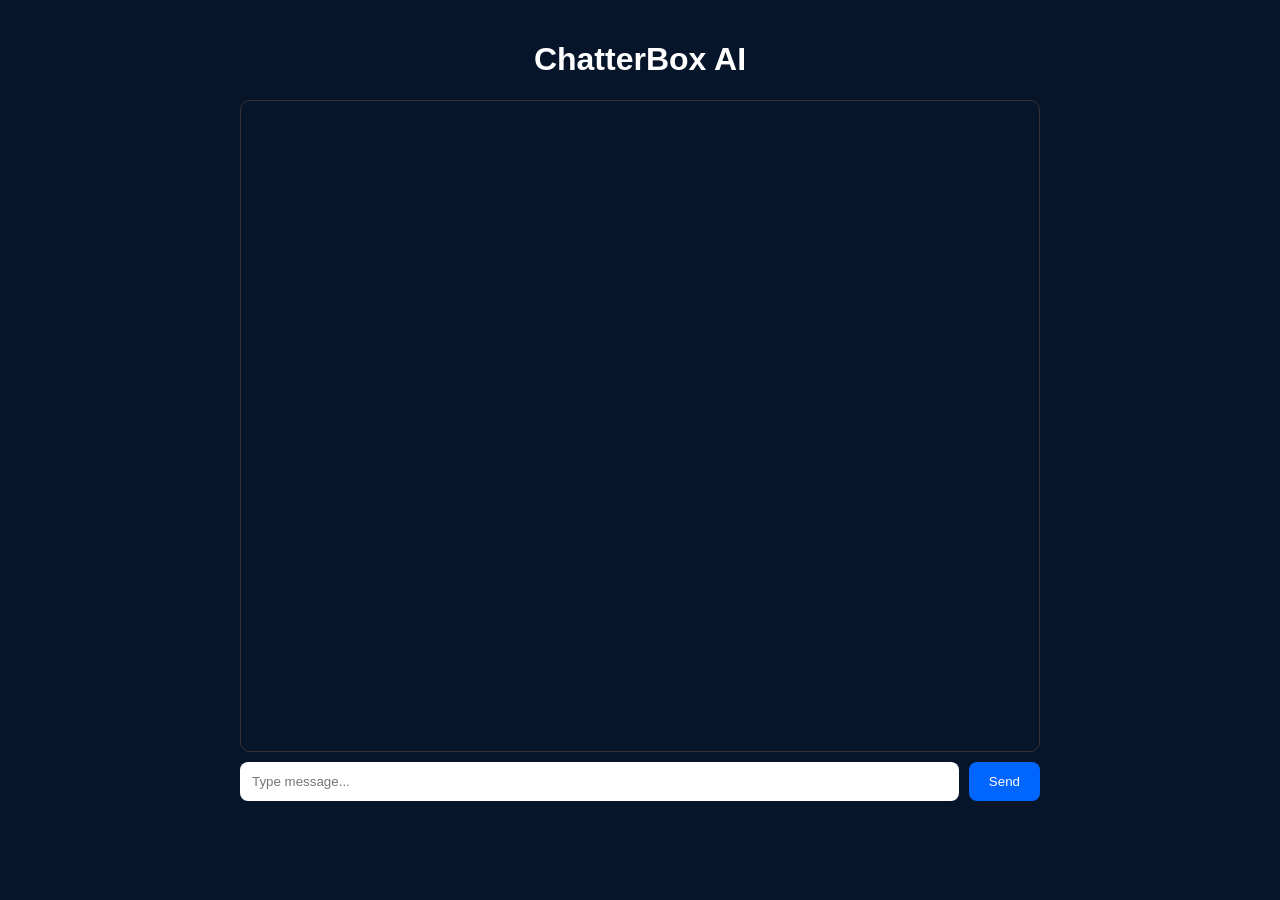
==== chat.html @ 8aa76545 "Update chat.html" ====
<!DOCTYPE html>
<html>
<head>
<meta charset="UTF-8">
<meta name="viewport" content="width=device-width, initial-scale=1.0">
<title>ChatterBox AI</title>

<style>
body{
background:#07152b;
font-family:Arial,sans-serif;
margin:0;
color:white;
}

.chat-container{
max-width:800px;
margin:auto;
padding:20px;
}

h1{
text-align:center;
}

#chatBox{
height:70vh;
overflow-y:auto;
border:1px solid #333;
padding:10px;
border-radius:10px;
margin-bottom:10px;
}

.message{
padding:10px;
margin:10px 0;
border-radius:10px;
}

.user{
background:#0066ff;
text-align:right;
}

.bot{
background:#222;
}

.input-area{
display:flex;
gap:10px;
}

input{
flex:1;
padding:12px;
border:none;
border-radius:8px;
}

button{
padding:12px 20px;
border:none;
background:#0066ff;
color:white;
border-radius:8px;
}
</style>
</head>

<body>

<div class="chat-container">

<h1>ChatterBox AI</h1>

<div id="chatBox"></div>

<div class="input-area">
<input id="userInput" placeholder="Type message...">
<button onclick="sendMessage()">Send</button>
</div>

</div>

<script>
async function sendMessage() {

let input = document.getElementById("userInput");
let text = input.value.trim();

if(text === "") return;

let chat = document.getElementById("chatBox");

chat.innerHTML += `
<div class="message user">${text}</div>
`;

input.value = "";

try {

const response = await fetch("/chat", {
method: "POST",
headers: {
"Content-Type": "application/json"
},
body: JSON.stringify({
message: text
})
});

const data = await response.json();

chat.innerHTML += `
<div class="message bot">${data.reply}</div>
`;

chat.scrollTop = chat.scrollHeight;

} catch(err) {

chat.innerHTML += `
<div class="message bot">
Error connecting to AI
</div>
`;

}

}
</script>

</body>
</html>
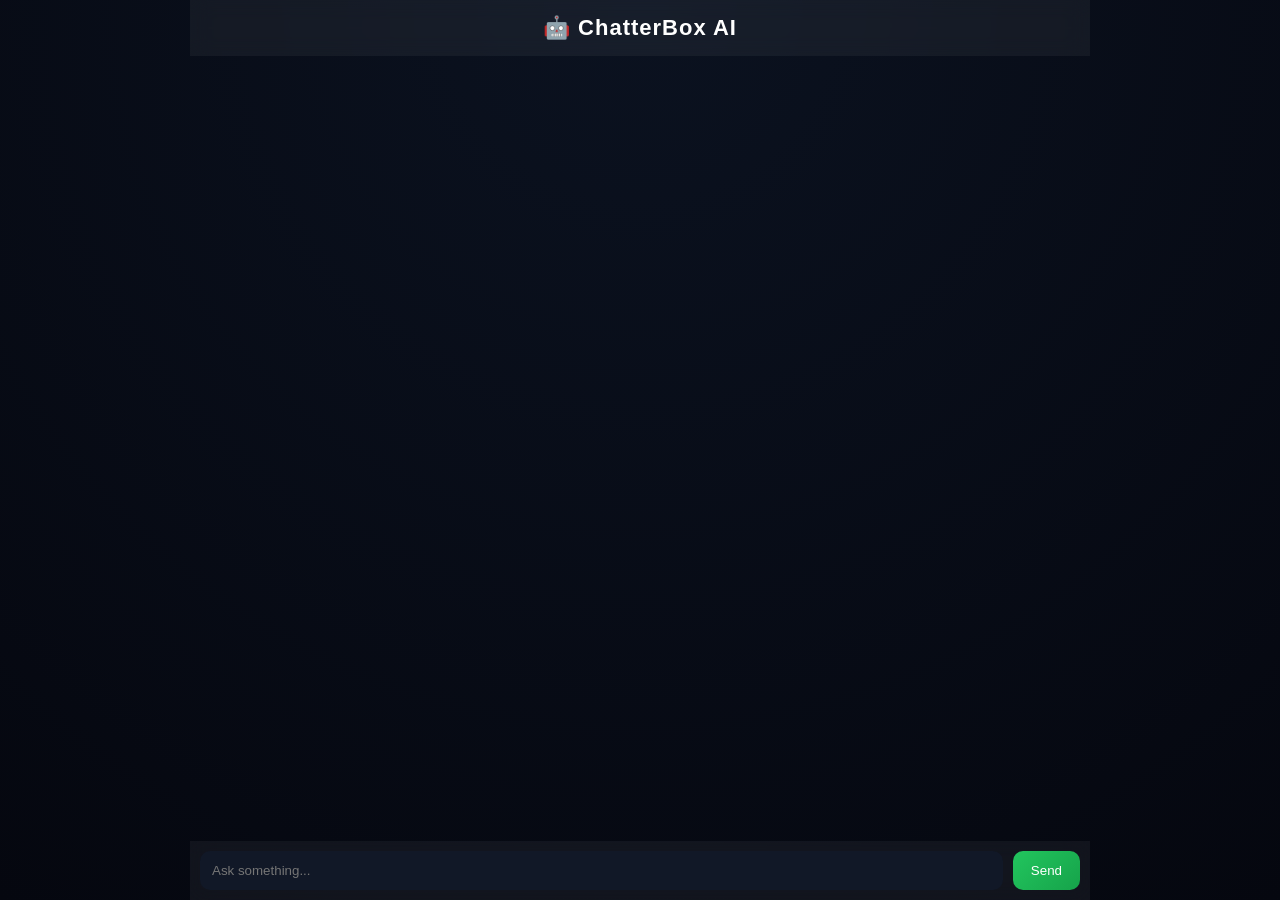
==== commit 876f6981: "Update chat.html" ====
--- a/chat.html
+++ b/chat.html
@@ -1,5 +1,5 @@
 <!DOCTYPE html>
-<html>
+<html lang="en">
 <head>
 <meta charset="UTF-8">
 <meta name="viewport" content="width=device-width, initial-scale=1.0">
@@ -7,127 +7,165 @@
 
 <style>
 body{
-background:#07152b;
-font-family:Arial,sans-serif;
 margin:0;
+font-family:Arial;
+background: radial-gradient(circle at top,#0b1220,#05070f);
 color:white;
+display:flex;
+justify-content:center;
+height:100vh;
 }
 
-.chat-container{
-max-width:800px;
-margin:auto;
-padding:20px;
+.app{
+width:100%;
+max-width:900px;
+display:flex;
+flex-direction:column;
+height:100vh;
 }
 
-h1{
+.header{
 text-align:center;
+padding:15px;
+font-size:22px;
+font-weight:bold;
+letter-spacing:1px;
+background: rgba(255,255,255,0.05);
+backdrop-filter: blur(10px);
 }
 
 #chatBox{
-height:70vh;
+flex:1;
 overflow-y:auto;
-border:1px solid #333;
-padding:10px;
-border-radius:10px;
-margin-bottom:10px;
+padding:15px;
+display:flex;
+flex-direction:column;
+gap:10px;
 }
 
-.message{
-padding:10px;
-margin:10px 0;
-border-radius:10px;
+.msg{
+max-width:75%;
+padding:12px 15px;
+border-radius:15px;
+animation: pop 0.2s ease;
+white-space:pre-wrap;
+}
+
+@keyframes pop{
+from{transform:scale(0.9);opacity:0;}
+to{transform:scale(1);opacity:1;}
 }
 
 .user{
-background:#0066ff;
-text-align:right;
+background: linear-gradient(135deg,#3b82f6,#2563eb);
+align-self:flex-end;
+border-bottom-right-radius:0;
 }
 
 .bot{
-background:#222;
+background: rgba(255,255,255,0.08);
+align-self:flex-start;
+border-bottom-left-radius:0;
 }
 
-.input-area{
+.inputArea{
 display:flex;
+padding:10px;
 gap:10px;
+background: rgba(255,255,255,0.05);
+backdrop-filter: blur(10px);
 }
 
 input{
 flex:1;
 padding:12px;
 border:none;
-border-radius:8px;
+border-radius:10px;
+outline:none;
+background:#111827;
+color:white;
 }
 
 button{
-padding:12px 20px;
+padding:12px 18px;
 border:none;
-background:#0066ff;
+border-radius:10px;
+background:linear-gradient(135deg,#22c55e,#16a34a);
 color:white;
-border-radius:8px;
+cursor:pointer;
+transition:0.2s;
+}
+
+button:active{
+transform:scale(0.95);
 }
 </style>
 </head>
 
 <body>
 
-<div class="chat-container">
+<div class="app">
 
-<h1>ChatterBox AI</h1>
+<div class="header">🤖 ChatterBox AI</div>
 
 <div id="chatBox"></div>
 
-<div class="input-area">
-<input id="userInput" placeholder="Type message...">
+<div class="inputArea">
+<input id="userInput" placeholder="Ask something..." />
 <button onclick="sendMessage()">Send</button>
 </div>
 
 </div>
 
 <script>
-async function sendMessage() {
+async function sendMessage(){
 
-let input = document.getElementById("userInput");
-let text = input.value.trim();
+let input=document.getElementById("userInput");
+let text=input.value.trim();
+if(text==="") return;
 
-if(text === "") return;
+let chat=document.getElementById("chatBox");
 
-let chat = document.getElementById("chatBox");
+// USER MESSAGE
+let userMsg=document.createElement("div");
+userMsg.className="msg user";
+userMsg.innerText=text;
+chat.appendChild(userMsg);
 
-chat.innerHTML += `
-<div class="message user">${text}</div>
-`;
+input.value="";
 
-input.value = "";
+// BOT LOADING
+let botMsg=document.createElement("div");
+botMsg.className="msg bot";
+botMsg.innerText="thinking...";
+chat.appendChild(botMsg);
 
-try {
+chat.scrollTop=chat.scrollHeight;
 
-const response = await fetch("/chat", {
-method: "POST",
-headers: {
-"Content-Type": "application/json"
-},
-body: JSON.stringify({
-message: text
-})
+try{
+
+const res=await fetch("/chat",{
+method:"POST",
+headers:{"Content-Type":"application/json"},
+body:JSON.stringify({message:text})
 });
 
-const data = await response.json();
+const data=await res.json();
 
-chat.innerHTML += `
-<div class="message bot">${data.reply}</div>
-`;
+// typing effect
+let reply=data.reply;
+botMsg.innerText="";
 
-chat.scrollTop = chat.scrollHeight;
+let i=0;
+let interval=setInterval(()=>{
+botMsg.innerText+=reply[i];
+i++;
+chat.scrollTop=chat.scrollHeight;
+if(i>=reply.length) clearInterval(interval);
+},15);
 
-} catch(err) {
-
-chat.innerHTML += `
-<div class="message bot">
-Error connecting to AI
-</div>
-`;
-
+}catch(err){
+botMsg.innerText="⚠ Server connection failed";
 }
 
 }
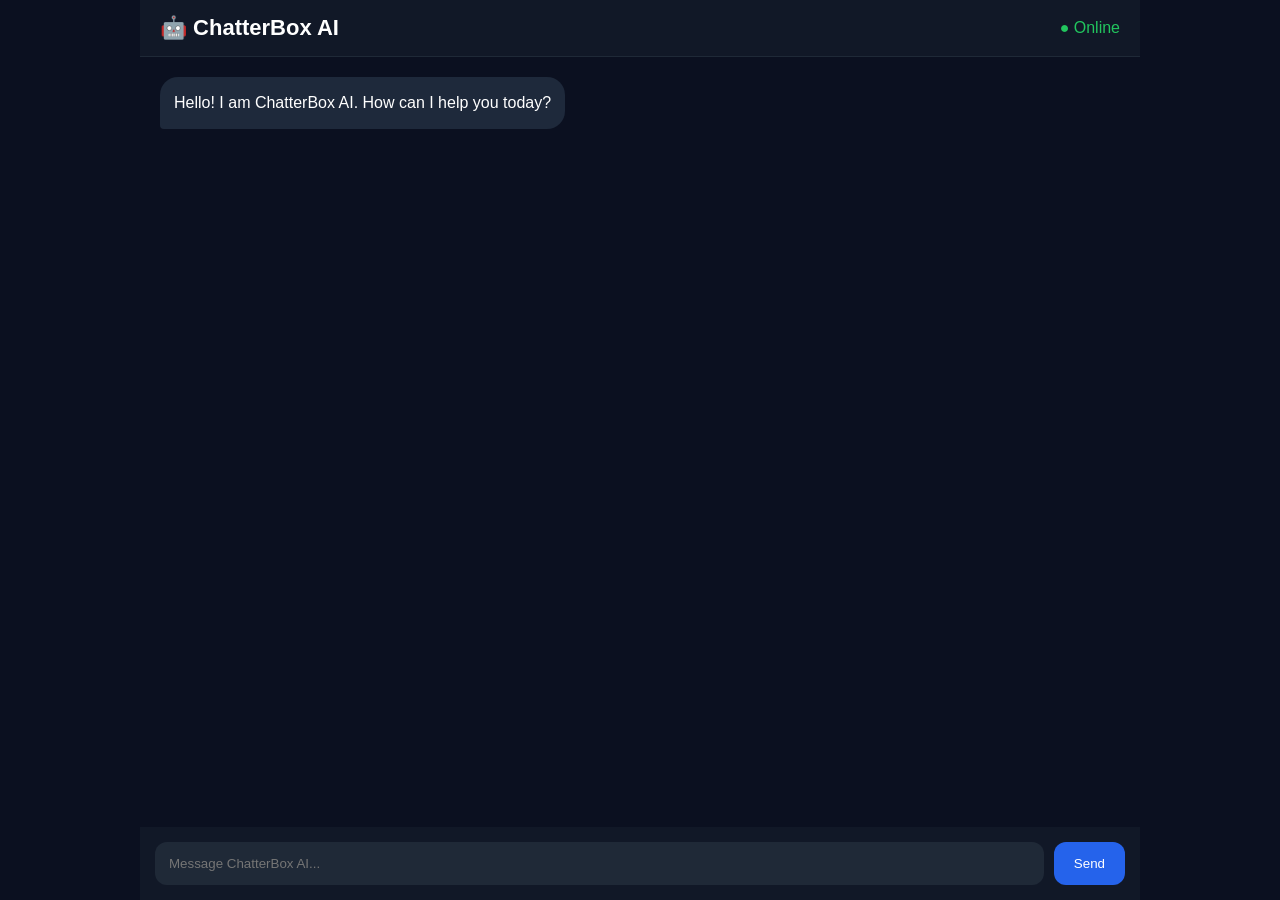
==== commit b825ba99: "Update chat.html" ====
--- a/chat.html
+++ b/chat.html
@@ -1,3 +1,4 @@
+
 <!DOCTYPE html>
 <html lang="en">
 <head>
@@ -6,98 +7,97 @@
 <title>ChatterBox AI</title>
 
 <style>
+*{
+margin:0;
+padding:0;
+box-sizing:border-box;
+font-family:Arial,sans-serif;
+}
+
 body{
-margin:0;
-font-family:Arial;
-background: radial-gradient(circle at top,#0b1220,#05070f);
+background:#0b1020;
 color:white;
-display:flex;
-justify-content:center;
 height:100vh;
 }
 
 .app{
-width:100%;
-max-width:900px;
 display:flex;
 flex-direction:column;
 height:100vh;
+max-width:1000px;
+margin:auto;
 }
 
 .header{
-text-align:center;
-padding:15px;
+display:flex;
+justify-content:space-between;
+align-items:center;
+padding:15px 20px;
+background:#111827;
+border-bottom:1px solid #1f2937;
+}
+
+.logo{
 font-size:22px;
 font-weight:bold;
-letter-spacing:1px;
-background: rgba(255,255,255,0.05);
-backdrop-filter: blur(10px);
+}
+
+.status{
+color:#22c55e;
 }
 
 #chatBox{
 flex:1;
 overflow-y:auto;
-padding:15px;
+padding:20px;
 display:flex;
 flex-direction:column;
-gap:10px;
+gap:12px;
 }
 
 .msg{
-max-width:75%;
-padding:12px 15px;
-border-radius:15px;
-animation: pop 0.2s ease;
-white-space:pre-wrap;
-}
-
-@keyframes pop{
-from{transform:scale(0.9);opacity:0;}
-to{transform:scale(1);opacity:1;}
+max-width:80%;
+padding:14px;
+line-height:1.5;
+word-wrap:break-word;
 }
 
 .user{
-background: linear-gradient(135deg,#3b82f6,#2563eb);
+background:linear-gradient(135deg,#2563eb,#7c3aed);
 align-self:flex-end;
-border-bottom-right-radius:0;
+border-radius:18px 18px 4px 18px;
 }
 
 .bot{
-background: rgba(255,255,255,0.08);
+background:#1e293b;
 align-self:flex-start;
-border-bottom-left-radius:0;
+border-radius:18px 18px 18px 4px;
 }
 
 .inputArea{
 display:flex;
-padding:10px;
 gap:10px;
-background: rgba(255,255,255,0.05);
-backdrop-filter: blur(10px);
+padding:15px;
+background:#111827;
 }
 
 input{
 flex:1;
-padding:12px;
+padding:14px;
 border:none;
-border-radius:10px;
 outline:none;
-background:#111827;
+border-radius:12px;
+background:#1f2937;
 color:white;
 }
 
 button{
-padding:12px 18px;
+padding:14px 20px;
 border:none;
-border-radius:10px;
-background:linear-gradient(135deg,#22c55e,#16a34a);
+border-radius:12px;
+background:#2563eb;
 color:white;
 cursor:pointer;
-transition:0.2s;
-}
-
-button:active{
-transform:scale(0.95);
 }
 </style>
 </head>
@@ -106,12 +106,19 @@
 
 <div class="app">
 
-<div class="header">🤖 ChatterBox AI</div>
+<div class="header">
+<div class="logo">🤖 ChatterBox AI</div>
+<div class="status">● Online</div>
+</div>
 
-<div id="chatBox"></div>
+<div id="chatBox">
+<div class="msg bot">
+Hello! I am ChatterBox AI. How can I help you today?
+</div>
+</div>
 
 <div class="inputArea">
-<input id="userInput" placeholder="Ask something..." />
+<input id="userInput" placeholder="Message ChatterBox AI...">
 <button onclick="sendMessage()">Send</button>
 </div>
 
@@ -120,55 +127,57 @@
 <script>
 async function sendMessage(){
 
-let input=document.getElementById("userInput");
-let text=input.value.trim();
-if(text==="") return;
+const input=document.getElementById("userInput");
+const text=input.value.trim();
 
-let chat=document.getElementById("chatBox");
+if(!text) return;
 
-// USER MESSAGE
-let userMsg=document.createElement("div");
-userMsg.className="msg user";
-userMsg.innerText=text;
-chat.appendChild(userMsg);
+const chat=document.getElementById("chatBox");
+
+chat.innerHTML += `
+<div class="msg user">${text}</div>
+`;
 
 input.value="";
 
-// BOT LOADING
-let botMsg=document.createElement("div");
-botMsg.className="msg bot";
-botMsg.innerText="thinking...";
-chat.appendChild(botMsg);
+const bot=document.createElement("div");
+bot.className="msg bot";
+bot.innerText="ChatterBox AI is thinking...";
+chat.appendChild(bot);
 
 chat.scrollTop=chat.scrollHeight;
 
 try{
 
-const res=await fetch("/chat",{
+const response=await fetch("/chat",{
 method:"POST",
-headers:{"Content-Type":"application/json"},
-body:JSON.stringify({message:text})
+headers:{
+"Content-Type":"application/json"
+},
+body:JSON.stringify({
+message:text
+})
 });
 
-const data=await res.json();
+const data=await response.json();
 
-// typing effect
-let reply=data.reply;
-botMsg.innerText="";
+bot.innerText=data.reply;
 
-let i=0;
-let interval=setInterval(()=>{
-botMsg.innerText+=reply[i];
-i++;
-chat.scrollTop=chat.scrollHeight;
-if(i>=reply.length) clearInterval(interval);
-},15);
+}catch(e){
 
-}catch(err){
-botMsg.innerText="⚠ Server connection failed";
+bot.innerText="⚠️ ChatterBox AI is currently busy. Please try again later.";
+
 }
 
+chat.scrollTop=chat.scrollHeight;
+
 }
+
+document.getElementById("userInput").addEventListener("keydown",function(e){
+if(e.key==="Enter"){
+sendMessage();
+}
+});
 </script>
 
 </body>
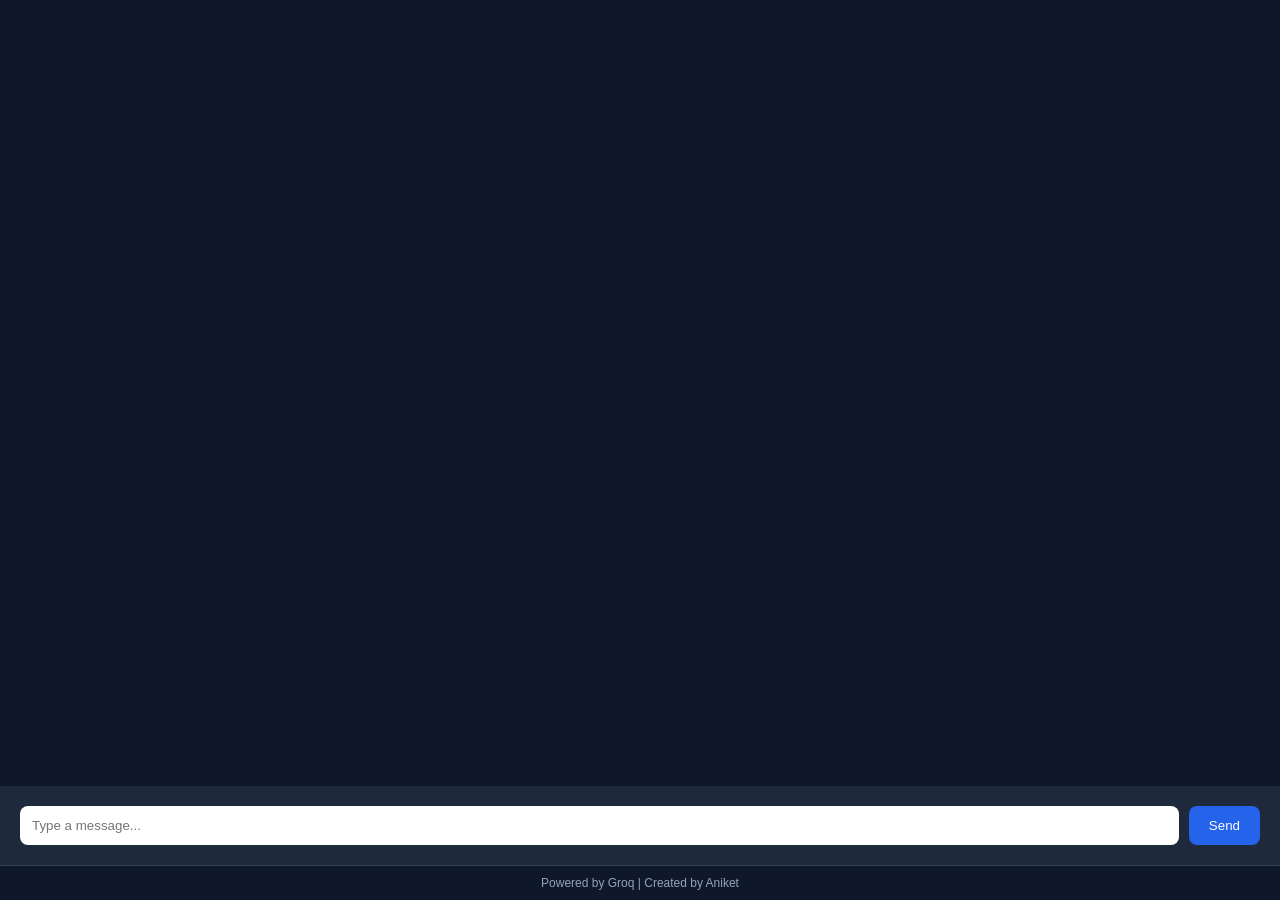
==== commit db068f66: "Update chat.html" ====
--- a/chat.html
+++ b/chat.html
@@ -1,184 +1,54 @@
-
 <!DOCTYPE html>
 <html lang="en">
 <head>
-<meta charset="UTF-8">
-<meta name="viewport" content="width=device-width, initial-scale=1.0">
-<title>ChatterBox AI</title>
+    <meta charset="UTF-8">
+    <meta name="viewport" content="width=device-width, initial-scale=1.0">
+    <title>Chatterbox AI</title>
+    <style>
+        body { font-family: 'Segoe UI', sans-serif; background: #0f172a; color: white; display: flex; flex-direction: column; height: 100vh; margin: 0; }
+        #chat-window { flex: 1; overflow-y: auto; padding: 20px; display: flex; flex-direction: column; }
+        .msg { padding: 12px 18px; margin: 8px; border-radius: 15px; max-width: 80%; }
+        .user { align-self: flex-end; background: #2563eb; }
+        .ai { align-self: flex-start; background: #374151; }
+        .input-area { padding: 20px; background: #1e293b; display: flex; gap: 10px; }
+        input { flex: 1; padding: 12px; border-radius: 8px; border: none; }
+        button { padding: 10px 20px; background: #2563eb; color: white; border: none; border-radius: 8px; cursor: pointer; }
+        .footer { text-align: center; padding: 10px; font-size: 12px; color: #94a3b8; border-top: 1px solid #334155; }
+    </style>
+</head>
+<body>
+    <div id="chat-window"></div>
+    <div class="input-area">
+        <input type="text" id="userInput" placeholder="Type a message...">
+        <button onclick="send()">Send</button>
+    </div>
+    <div class="footer">Powered by Groq | Created by Aniket</div>
 
-<style>
-*{
-margin:0;
-padding:0;
-box-sizing:border-box;
-font-family:Arial,sans-serif;
-}
+    <script>
+        let userName = localStorage.getItem('userName');
+        if (!userName) {
+            userName = prompt("Welcome to Chatterbox AI! What is your name?");
+            localStorage.setItem('userName', userName || "User");
+        }
 
-body{
-background:#0b1020;
-color:white;
-height:100vh;
-}
+        async function send() {
+            let input = document.getElementById('userInput');
+            let chat = document.getElementById('chat-window');
+            if(!input.value) return;
 
-.app{
-display:flex;
-flex-direction:column;
-height:100vh;
-max-width:1000px;
-margin:auto;
-}
+            chat.innerHTML += `<div class="msg user">${input.value}</div>`;
+            let userMsg = input.value;
+            input.value = '';
 
-.header{
-display:flex;
-justify-content:space-between;
-align-items:center;
-padding:15px 20px;
-background:#111827;
-border-bottom:1px solid #1f2937;
-}
-
-.logo{
-font-size:22px;
-font-weight:bold;
-}
-
-.status{
-color:#22c55e;
-}
-
-#chatBox{
-flex:1;
-overflow-y:auto;
-padding:20px;
-display:flex;
-flex-direction:column;
-gap:12px;
-}
-
-.msg{
-max-width:80%;
-padding:14px;
-line-height:1.5;
-word-wrap:break-word;
-}
-
-.user{
-background:linear-gradient(135deg,#2563eb,#7c3aed);
-align-self:flex-end;
-border-radius:18px 18px 4px 18px;
-}
-
-.bot{
-background:#1e293b;
-align-self:flex-start;
-border-radius:18px 18px 18px 4px;
-}
-
-.inputArea{
-display:flex;
-gap:10px;
-padding:15px;
-background:#111827;
-}
-
-input{
-flex:1;
-padding:14px;
-border:none;
-outline:none;
-border-radius:12px;
-background:#1f2937;
-color:white;
-}
-
-button{
-padding:14px 20px;
-border:none;
-border-radius:12px;
-background:#2563eb;
-color:white;
-cursor:pointer;
-}
-</style>
-</head>
-
-<body>
-
-<div class="app">
-
-<div class="header">
-<div class="logo">🤖 ChatterBox AI</div>
-<div class="status">● Online</div>
-</div>
-
-<div id="chatBox">
-<div class="msg bot">
-Hello! I am ChatterBox AI. How can I help you today?
-</div>
-</div>
-
-<div class="inputArea">
-<input id="userInput" placeholder="Message ChatterBox AI...">
-<button onclick="sendMessage()">Send</button>
-</div>
-
-</div>
-
-<script>
-async function sendMessage(){
-
-const input=document.getElementById("userInput");
-const text=input.value.trim();
-
-if(!text) return;
-
-const chat=document.getElementById("chatBox");
-
-chat.innerHTML += `
-<div class="msg user">${text}</div>
-`;
-
-input.value="";
-
-const bot=document.createElement("div");
-bot.className="msg bot";
-bot.innerText="ChatterBox AI is thinking...";
-chat.appendChild(bot);
-
-chat.scrollTop=chat.scrollHeight;
-
-try{
-
-const response=await fetch("/chat",{
-method:"POST",
-headers:{
-"Content-Type":"application/json"
-},
-body:JSON.stringify({
-message:text
-})
-});
-
-const data=await response.json();
-
-bot.innerText=data.reply;
-
-}catch(e){
-
-bot.innerText="⚠️ ChatterBox AI is currently busy. Please try again later.";
-
-}
-
-chat.scrollTop=chat.scrollHeight;
-
-}
-
-document.getElementById("userInput").addEventListener("keydown",function(e){
-if(e.key==="Enter"){
-sendMessage();
-}
-});
-</script>
-
+            let res = await fetch('/chat', {
+                method: 'POST',
+                headers: {'Content-Type': 'application/json'},
+                body: JSON.stringify({ message: userMsg, name: userName })
+            });
+            let data = await res.json();
+            chat.innerHTML += `<div class="msg ai">${data.reply}</div>`;
+            chat.scrollTop = chat.scrollHeight;
+        }
+    </script>
 </body>
 </html>
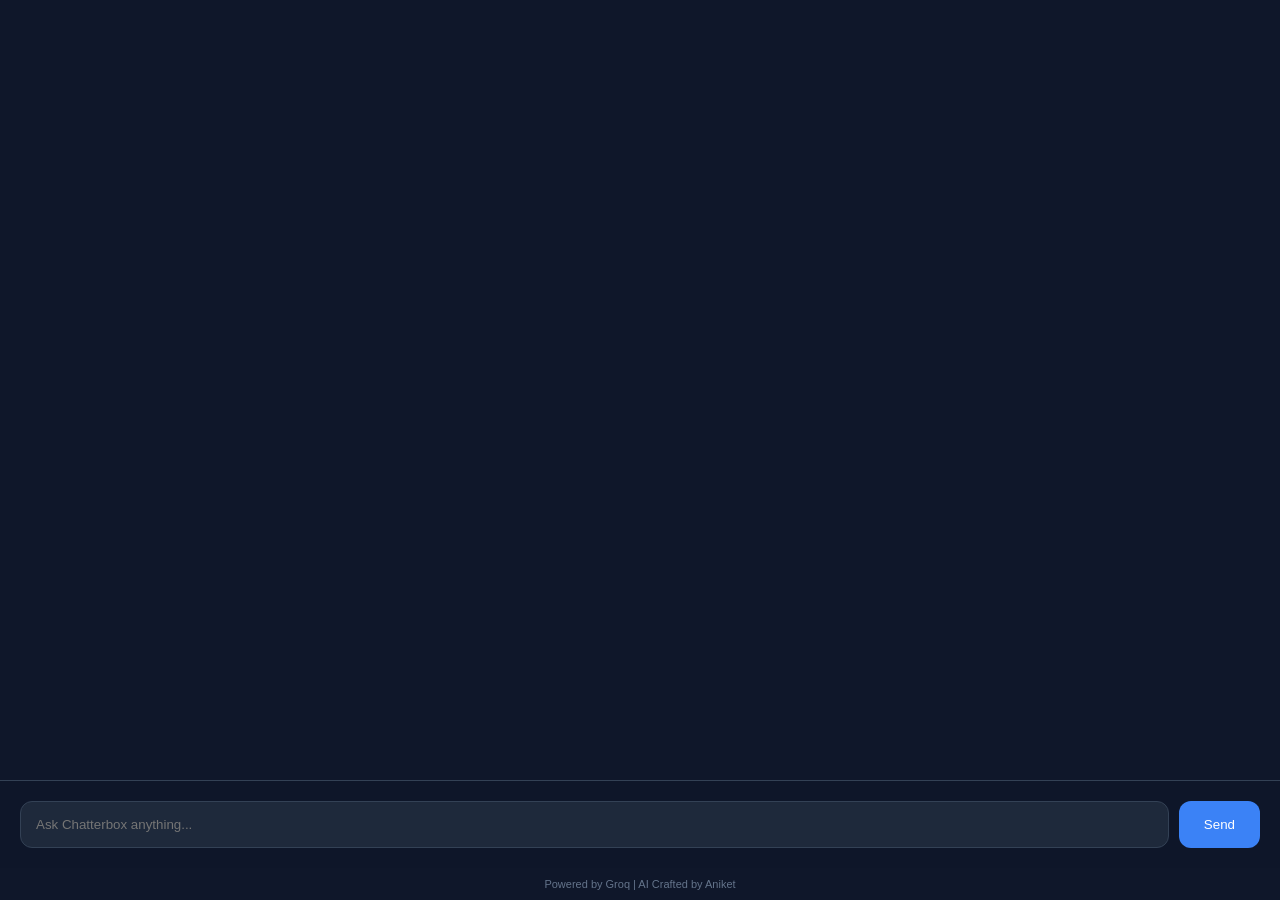
==== commit f90ab45f: "Update chat.html" ====
--- a/chat.html
+++ b/chat.html
@@ -1,52 +1,54 @@
+
 <!DOCTYPE html>
 <html lang="en">
 <head>
     <meta charset="UTF-8">
     <meta name="viewport" content="width=device-width, initial-scale=1.0">
-    <title>Chatterbox AI</title>
+    <title>Chatterbox AI | Modern</title>
     <style>
-        body { font-family: 'Segoe UI', sans-serif; background: #0f172a; color: white; display: flex; flex-direction: column; height: 100vh; margin: 0; }
-        #chat-window { flex: 1; overflow-y: auto; padding: 20px; display: flex; flex-direction: column; }
-        .msg { padding: 12px 18px; margin: 8px; border-radius: 15px; max-width: 80%; }
-        .user { align-self: flex-end; background: #2563eb; }
-        .ai { align-self: flex-start; background: #374151; }
-        .input-area { padding: 20px; background: #1e293b; display: flex; gap: 10px; }
-        input { flex: 1; padding: 12px; border-radius: 8px; border: none; }
-        button { padding: 10px 20px; background: #2563eb; color: white; border: none; border-radius: 8px; cursor: pointer; }
-        .footer { text-align: center; padding: 10px; font-size: 12px; color: #94a3b8; border-top: 1px solid #334155; }
+        body { margin: 0; background: #0f172a; color: #f8fafc; font-family: 'Inter', sans-serif; display: flex; flex-direction: column; height: 100vh; overflow: hidden; }
+        #chat-window { flex: 1; overflow-y: auto; padding: 20px; display: flex; flex-direction: column; gap: 15px; }
+        .msg { padding: 15px 20px; border-radius: 20px; max-width: 85%; backdrop-filter: blur(10px); }
+        .user { align-self: flex-end; background: rgba(37, 99, 235, 0.9); border-bottom-right-radius: 5px; }
+        .ai { align-self: flex-start; background: rgba(30, 41, 59, 0.8); border: 1px solid rgba(255,255,255,0.1); border-bottom-left-radius: 5px; }
+        
+        .input-area { background: rgba(15, 23, 42, 0.9); padding: 20px; display: flex; gap: 10px; border-top: 1px solid #334155; }
+        input { flex: 1; padding: 15px; background: #1e293b; border: 1px solid #334155; border-radius: 12px; color: white; outline: none; }
+        button { padding: 0 25px; background: #3b82f6; border: none; border-radius: 12px; color: white; cursor: pointer; transition: 0.3s; }
+        button:hover { background: #2563eb; transform: scale(1.05); }
+        .footer { text-align: center; padding: 10px; font-size: 11px; color: #64748b; }
     </style>
 </head>
 <body>
     <div id="chat-window"></div>
     <div class="input-area">
-        <input type="text" id="userInput" placeholder="Type a message...">
+        <input type="text" id="userInput" placeholder="Ask Chatterbox anything...">
         <button onclick="send()">Send</button>
     </div>
-    <div class="footer">Powered by Groq | Created by Aniket</div>
+    <div class="footer">Powered by Groq | AI Crafted by Aniket</div>
 
     <script>
-        let userName = localStorage.getItem('userName');
-        if (!userName) {
-            userName = prompt("Welcome to Chatterbox AI! What is your name?");
-            localStorage.setItem('userName', userName || "User");
-        }
-
+        let userName = localStorage.getItem('userName') || (localStorage.setItem('userName', prompt("Enter your name:") || "User"), localStorage.getItem('userName'));
+        
         async function send() {
-            let input = document.getElementById('userInput');
-            let chat = document.getElementById('chat-window');
+            let input = document.getElementById('userInput'), chat = document.getElementById('chat-window');
             if(!input.value) return;
-
             chat.innerHTML += `<div class="msg user">${input.value}</div>`;
-            let userMsg = input.value;
-            input.value = '';
-
+            let msg = input.value; input.value = '';
+            
             let res = await fetch('/chat', {
-                method: 'POST',
-                headers: {'Content-Type': 'application/json'},
-                body: JSON.stringify({ message: userMsg, name: userName })
+                method: 'POST', headers: {'Content-Type': 'application/json'},
+                body: JSON.stringify({ message: msg, name: userName })
             });
             let data = await res.json();
-            chat.innerHTML += `<div class="msg ai">${data.reply}</div>`;
+            let aiDiv = document.createElement('div');
+            aiDiv.className = 'msg ai';
+            chat.appendChild(aiDiv);
+            
+            // Typing Effect
+            let text = data.reply, i = 0;
+            function type() { if(i < text.length) { aiDiv.innerHTML += text.charAt(i); i++; setTimeout(type, 20); } }
+            type();
             chat.scrollTop = chat.scrollHeight;
         }
     </script>
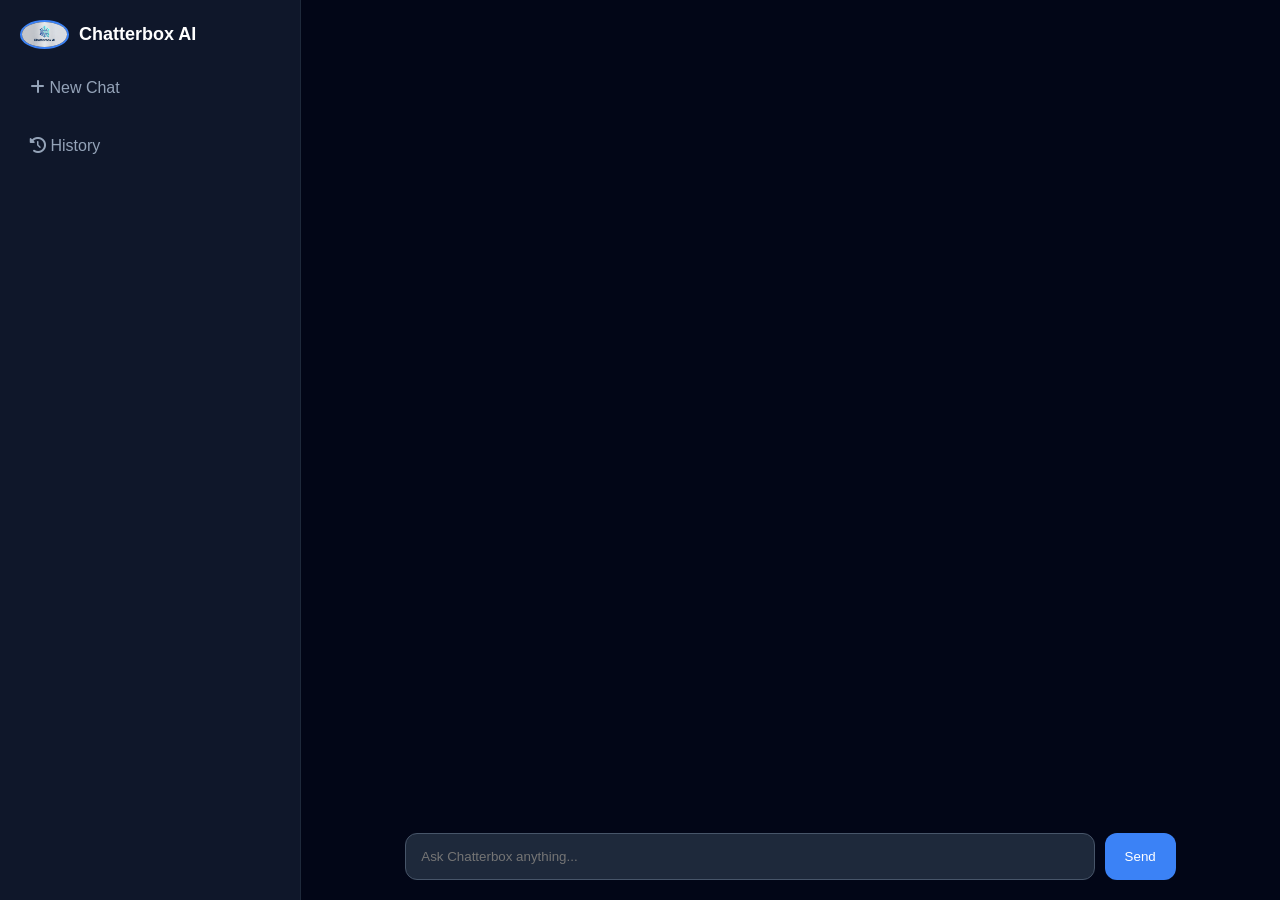
==== commit 54f2dff5: "Update chat.html" ====
--- a/chat.html
+++ b/chat.html
@@ -4,51 +4,56 @@
 <head>
     <meta charset="UTF-8">
     <meta name="viewport" content="width=device-width, initial-scale=1.0">
-    <title>Chatterbox AI | Modern</title>
+    <title>Chatterbox AI | Dashboard</title>
+    <link href="https://cdnjs.cloudflare.com/ajax/libs/font-awesome/6.0.0/css/all.min.css" rel="stylesheet">
     <style>
-        body { margin: 0; background: #0f172a; color: #f8fafc; font-family: 'Inter', sans-serif; display: flex; flex-direction: column; height: 100vh; overflow: hidden; }
-        #chat-window { flex: 1; overflow-y: auto; padding: 20px; display: flex; flex-direction: column; gap: 15px; }
-        .msg { padding: 15px 20px; border-radius: 20px; max-width: 85%; backdrop-filter: blur(10px); }
-        .user { align-self: flex-end; background: rgba(37, 99, 235, 0.9); border-bottom-right-radius: 5px; }
-        .ai { align-self: flex-start; background: rgba(30, 41, 59, 0.8); border: 1px solid rgba(255,255,255,0.1); border-bottom-left-radius: 5px; }
-        
-        .input-area { background: rgba(15, 23, 42, 0.9); padding: 20px; display: flex; gap: 10px; border-top: 1px solid #334155; }
-        input { flex: 1; padding: 15px; background: #1e293b; border: 1px solid #334155; border-radius: 12px; color: white; outline: none; }
-        button { padding: 0 25px; background: #3b82f6; border: none; border-radius: 12px; color: white; cursor: pointer; transition: 0.3s; }
-        button:hover { background: #2563eb; transform: scale(1.05); }
-        .footer { text-align: center; padding: 10px; font-size: 11px; color: #64748b; }
+        body { margin: 0; display: flex; height: 100vh; background: #020617; color: white; font-family: 'Segoe UI', sans-serif; overflow: hidden; }
+        /* Sidebar Styling */
+        .sidebar { width: 260px; background: #0f172a; padding: 20px; border-right: 1px solid #1e293b; display: flex; flex-direction: column; gap: 20px; }
+        .logo-area { display: flex; align-items: center; gap: 10px; font-weight: bold; font-size: 18px; }
+        .logo-area img { width: 45px; border-radius: 50%; border: 2px solid #3b82f6; }
+        .menu-item { color: #94a3b8; cursor: pointer; padding: 10px; transition: 0.3s; border-radius: 8px; }
+        .menu-item:hover { background: #1e293b; color: white; }
+        /* Chat Area */
+        .main { flex: 1; display: flex; flex-direction: column; }
+        #chat-window { flex: 1; overflow-y: auto; padding: 30px; display: flex; flex-direction: column; gap: 20px; }
+        .msg { padding: 15px 20px; border-radius: 15px; max-width: 70%; backdrop-filter: blur(10px); }
+        .user { align-self: flex-end; background: #2563eb; }
+        .ai { align-self: flex-start; background: #1e293b; border: 1px solid #334155; }
+        .input-area { padding: 20px; background: #020617; display: flex; justify-content: center; }
+        input { width: 70%; padding: 15px; border-radius: 12px; background: #1e293b; border: 1px solid #475569; color: white; outline: none; }
+        button { padding: 0 20px; margin-left: 10px; background: #3b82f6; border: none; border-radius: 12px; color: white; cursor: pointer; }
     </style>
 </head>
 <body>
-    <div id="chat-window"></div>
-    <div class="input-area">
-        <input type="text" id="userInput" placeholder="Ask Chatterbox anything...">
-        <button onclick="send()">Send</button>
+    <div class="sidebar">
+        <div class="logo-area">
+            <img src="logo.png" alt="Logo"> Chatterbox AI
+        </div>
+        <div class="menu-item"><i class="fa fa-plus"></i> New Chat</div>
+        <div class="menu-item"><i class="fa fa-history"></i> History</div>
     </div>
-    <div class="footer">Powered by Groq | AI Crafted by Aniket</div>
+    <div class="main">
+        <div id="chat-window"></div>
+        <div class="input-area">
+            <input type="text" id="userInput" placeholder="Ask Chatterbox anything...">
+            <button onclick="send()">Send</button>
+        </div>
+    </div>
 
     <script>
         let userName = localStorage.getItem('userName') || (localStorage.setItem('userName', prompt("Enter your name:") || "User"), localStorage.getItem('userName'));
-        
         async function send() {
             let input = document.getElementById('userInput'), chat = document.getElementById('chat-window');
             if(!input.value) return;
             chat.innerHTML += `<div class="msg user">${input.value}</div>`;
             let msg = input.value; input.value = '';
-            
             let res = await fetch('/chat', {
                 method: 'POST', headers: {'Content-Type': 'application/json'},
                 body: JSON.stringify({ message: msg, name: userName })
             });
             let data = await res.json();
-            let aiDiv = document.createElement('div');
-            aiDiv.className = 'msg ai';
-            chat.appendChild(aiDiv);
-            
-            // Typing Effect
-            let text = data.reply, i = 0;
-            function type() { if(i < text.length) { aiDiv.innerHTML += text.charAt(i); i++; setTimeout(type, 20); } }
-            type();
+            chat.innerHTML += `<div class="msg ai">${data.reply}</div>`;
             chat.scrollTop = chat.scrollHeight;
         }
     </script>
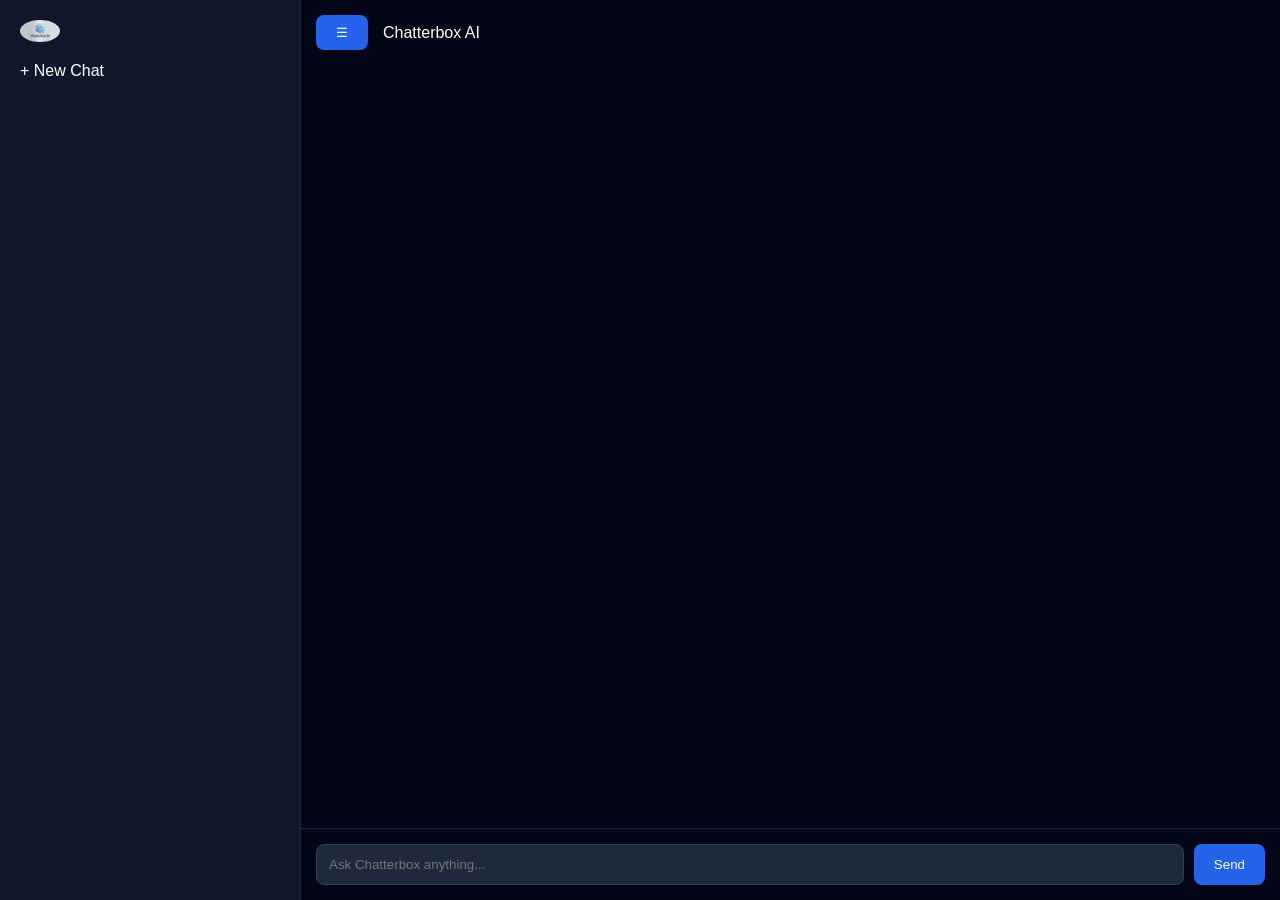
==== commit 1f075cc1: "Update chat.html" ====
--- a/chat.html
+++ b/chat.html
@@ -4,36 +4,36 @@
 <head>
     <meta charset="UTF-8">
     <meta name="viewport" content="width=device-width, initial-scale=1.0">
-    <title>Chatterbox AI | Dashboard</title>
-    <link href="https://cdnjs.cloudflare.com/ajax/libs/font-awesome/6.0.0/css/all.min.css" rel="stylesheet">
+    <title>Chatterbox AI</title>
     <style>
         body { margin: 0; display: flex; height: 100vh; background: #020617; color: white; font-family: 'Segoe UI', sans-serif; overflow: hidden; }
-        /* Sidebar Styling */
-        .sidebar { width: 260px; background: #0f172a; padding: 20px; border-right: 1px solid #1e293b; display: flex; flex-direction: column; gap: 20px; }
-        .logo-area { display: flex; align-items: center; gap: 10px; font-weight: bold; font-size: 18px; }
-        .logo-area img { width: 45px; border-radius: 50%; border: 2px solid #3b82f6; }
-        .menu-item { color: #94a3b8; cursor: pointer; padding: 10px; transition: 0.3s; border-radius: 8px; }
-        .menu-item:hover { background: #1e293b; color: white; }
-        /* Chat Area */
-        .main { flex: 1; display: flex; flex-direction: column; }
-        #chat-window { flex: 1; overflow-y: auto; padding: 30px; display: flex; flex-direction: column; gap: 20px; }
-        .msg { padding: 15px 20px; border-radius: 15px; max-width: 70%; backdrop-filter: blur(10px); }
+        /* Sidebar */
+        #sidebar { width: 260px; background: #0f172a; padding: 20px; transition: 0.3s; display: flex; flex-direction: column; border-right: 1px solid #1e293b; }
+        .hidden { margin-left: -260px; }
+        .logo-img { width: 40px; border-radius: 50%; margin-bottom: 20px; }
+        
+        /* Main Chat */
+        .main { flex: 1; display: flex; flex-direction: column; position: relative; }
+        .header { padding: 15px; display: flex; align-items: center; gap: 15px; background: #020617; }
+        #chat-window { flex: 1; overflow-y: auto; padding: 20px; display: flex; flex-direction: column; gap: 15px; }
+        .msg { padding: 12px 18px; border-radius: 15px; max-width: 85%; }
         .user { align-self: flex-end; background: #2563eb; }
         .ai { align-self: flex-start; background: #1e293b; border: 1px solid #334155; }
-        .input-area { padding: 20px; background: #020617; display: flex; justify-content: center; }
-        input { width: 70%; padding: 15px; border-radius: 12px; background: #1e293b; border: 1px solid #475569; color: white; outline: none; }
-        button { padding: 0 20px; margin-left: 10px; background: #3b82f6; border: none; border-radius: 12px; color: white; cursor: pointer; }
+        .input-area { padding: 15px; display: flex; gap: 10px; border-top: 1px solid #1e293b; }
+        input { flex: 1; padding: 12px; border-radius: 8px; background: #1e293b; border: 1px solid #334155; color: white; }
+        button { padding: 10px 20px; background: #2563eb; border-radius: 8px; border: none; color: white; cursor: pointer; }
     </style>
 </head>
 <body>
-    <div class="sidebar">
-        <div class="logo-area">
-            <img src="logo.png" alt="Logo"> Chatterbox AI
-        </div>
-        <div class="menu-item"><i class="fa fa-plus"></i> New Chat</div>
-        <div class="menu-item"><i class="fa fa-history"></i> History</div>
+    <div id="sidebar">
+        <img src="logo.png" class="logo-img">
+        <div style="cursor: pointer;" onclick="location.reload()">+ New Chat</div>
     </div>
     <div class="main">
+        <div class="header">
+            <button onclick="document.getElementById('sidebar').classList.toggle('hidden')">☰</button>
+            <span>Chatterbox AI</span>
+        </div>
         <div id="chat-window"></div>
         <div class="input-area">
             <input type="text" id="userInput" placeholder="Ask Chatterbox anything...">
@@ -48,6 +48,7 @@
             if(!input.value) return;
             chat.innerHTML += `<div class="msg user">${input.value}</div>`;
             let msg = input.value; input.value = '';
+            
             let res = await fetch('/chat', {
                 method: 'POST', headers: {'Content-Type': 'application/json'},
                 body: JSON.stringify({ message: msg, name: userName })
